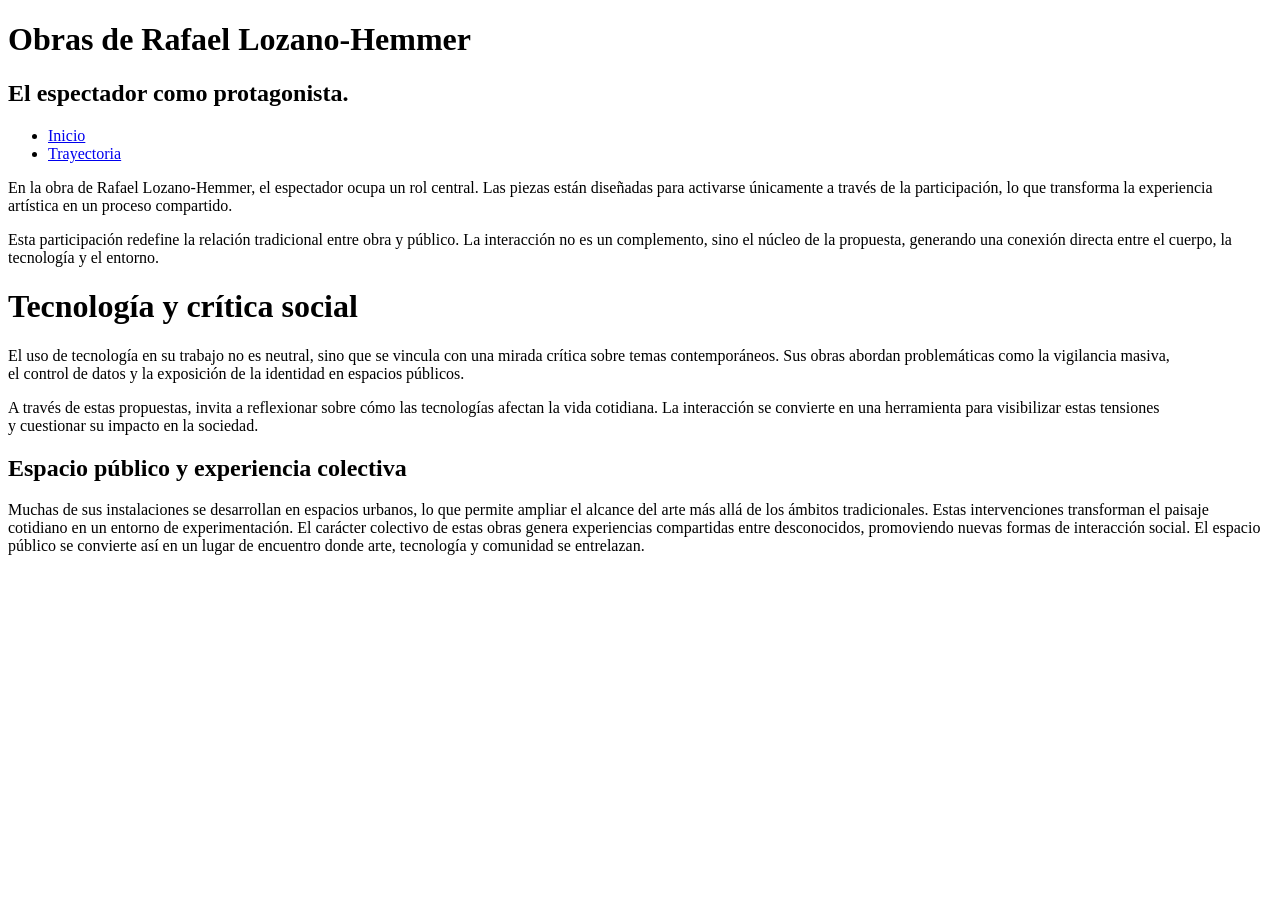
==== lozano-hemmer.obra.html @ c1cdf48c "agregue etiquetas semanticas" ====
<!DOCTYPE html> 
<html lang="es"> 
<head>
    <meta charset="UTF-8">
    <meta name="viewport" content="width=device-width, initial-scale=1.0">
    <title>Obras</title>
</head>
<body>
    <header>
        <h1>Obras de Rafael Lozano-Hemmer</h1>
        <h2>El espectador como protagonista.</h2>
    </header>
    <nav>
        <ul>
            <li><a href="index.html">Inicio</a></li>
            <li><a href="lozano-hemmer.trayectoria.html">Trayectoria</a></li>
        </ul>
    </nav>
    <p>En la obra de Rafael Lozano-Hemmer, el espectador ocupa un rol central.
   Las piezas están diseñadas para activarse únicamente a través de la participación,
   lo que transforma la experiencia <br>artística en un proceso compartido.</p>
   <p>Esta participación redefine la relación tradicional entre obra y público.
   La interacción no es un complemento, sino el núcleo de la propuesta,
   generando una conexión directa entre el cuerpo, la tecnología y el entorno.</p>

<h1>Tecnología y crítica social</h1>

<p>El uso de tecnología en su trabajo no es neutral, sino que se vincula con una mirada crítica sobre temas contemporáneos. Sus obras abordan problemáticas como la vigilancia masiva,<br>
    el control de datos y la exposición de la identidad en espacios públicos.</p>

<p>A través de estas propuestas, invita a reflexionar sobre cómo las tecnologías afectan la vida cotidiana. La interacción se convierte en una herramienta para visibilizar estas tensiones<br>
     y cuestionar su impacto en la sociedad.</p>

<h2>Espacio público y experiencia colectiva</h2>

Muchas de sus instalaciones se desarrollan en espacios urbanos, lo que permite ampliar el alcance del arte más allá de los ámbitos tradicionales. Estas intervenciones transforman el paisaje cotidiano en un entorno de experimentación.

El carácter colectivo de estas obras genera experiencias compartidas entre desconocidos, promoviendo nuevas formas de interacción social. El espacio público se convierte así en un lugar de encuentro donde arte, tecnología y comunidad se entrelazan.

</body>
</html>
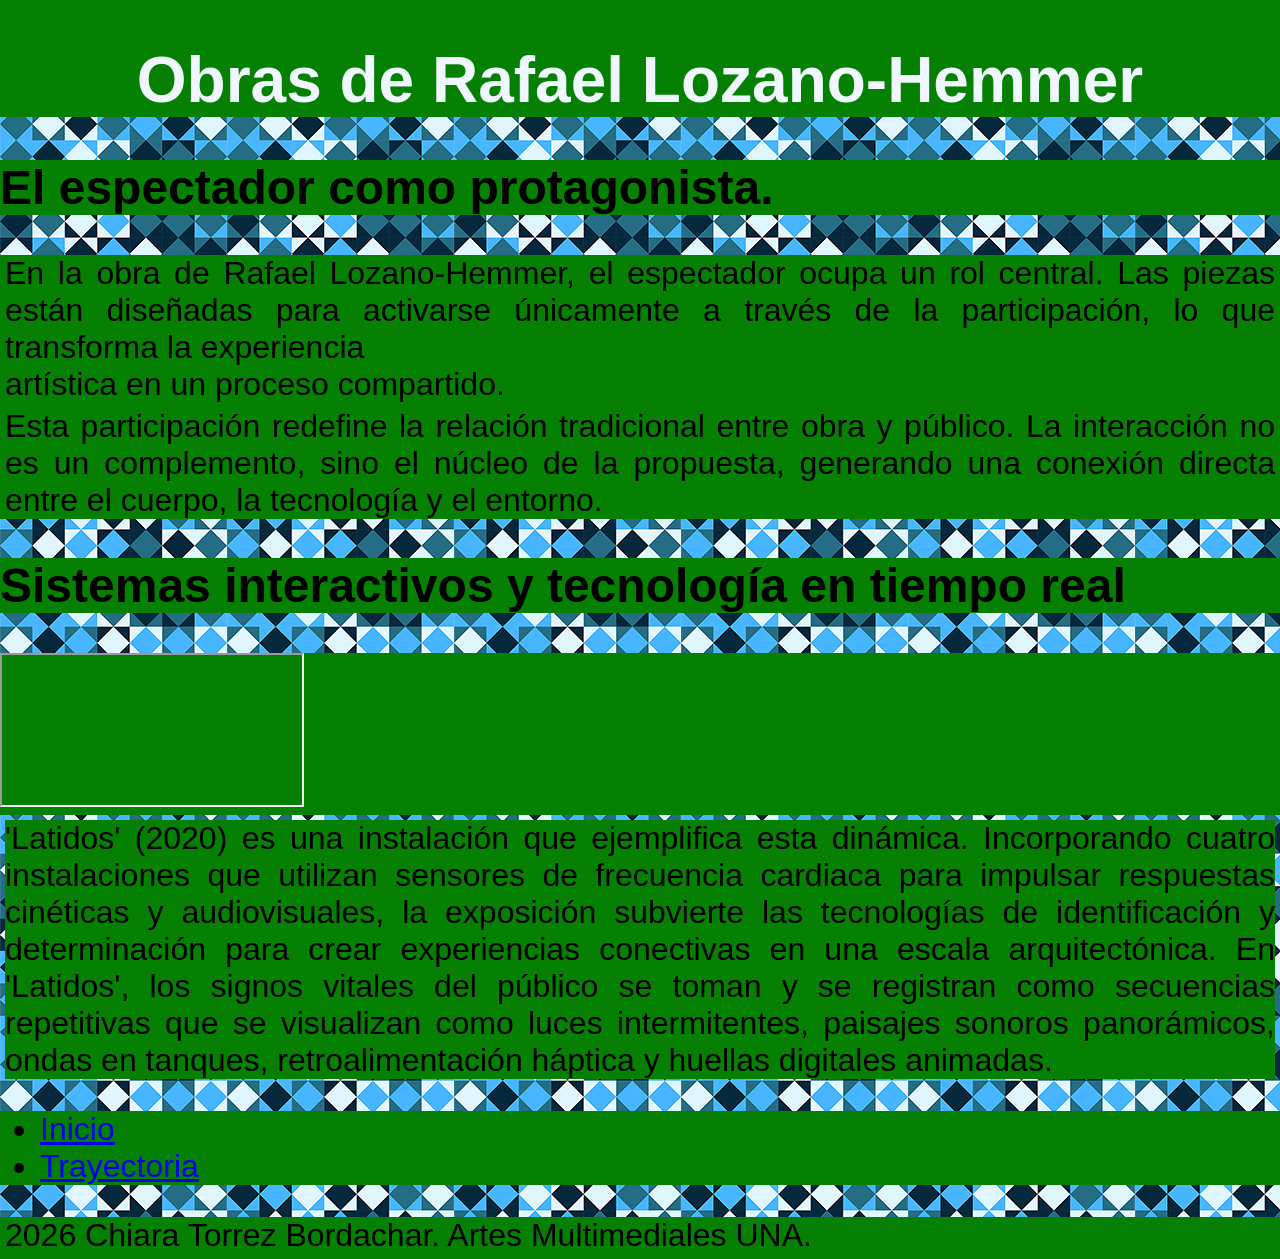
==== commit de187400: "cambie la fuente y termine de agregar el texto" ====
--- a/lozano-hemmer.obra.html
+++ b/lozano-hemmer.obra.html
@@ -4,38 +4,45 @@
     <meta charset="UTF-8">
     <meta name="viewport" content="width=device-width, initial-scale=1.0">
     <title>Obras</title>
+    <link rel="stylesheet" href="styles.css">
 </head>
 <body>
     <header>
         <h1>Obras de Rafael Lozano-Hemmer</h1>
-        <h2>El espectador como protagonista.</h2>
-    </header>
-    <nav>
-        <ul>
-            <li><a href="index.html">Inicio</a></li>
-            <li><a href="lozano-hemmer.trayectoria.html">Trayectoria</a></li>
-        </ul>
-    </nav>
-    <p>En la obra de Rafael Lozano-Hemmer, el espectador ocupa un rol central.
+     </header>
+
+<h2>El espectador como protagonista.</h2>
+ <main>
+<section>
+        <p>En la obra de Rafael Lozano-Hemmer, el espectador ocupa un rol central.
    Las piezas están diseñadas para activarse únicamente a través de la participación,
    lo que transforma la experiencia <br>artística en un proceso compartido.</p>
    <p>Esta participación redefine la relación tradicional entre obra y público.
    La interacción no es un complemento, sino el núcleo de la propuesta,
    generando una conexión directa entre el cuerpo, la tecnología y el entorno.</p>
+</section>
+ </main>
 
-<h1>Tecnología y crítica social</h1>
+<h2>Sistemas interactivos y tecnología en tiempo real</h2>
+  <section> 
+    <div class="contenedor-video">
+        <iframe src="https://www.youtube.com/embed/jTzojcaanDs" title="Charla TED " ></iframe>
+    </div>
+  </section>
+  <p>'Latidos' (2020) es una instalación que ejemplifica esta dinámica. 
+ Incorporando cuatro instalaciones que utilizan sensores de frecuencia cardiaca para impulsar respuestas cinéticas y audiovisuales,
+ la exposición subvierte las tecnologías de identificación y determinación para crear experiencias conectivas en una escala arquitectónica.
+ En 'Latidos', los signos vitales del público se toman y se registran como secuencias repetitivas que se visualizan como luces intermitentes,
+ paisajes sonoros panorámicos, ondas en tanques, retroalimentación háptica y huellas digitales animadas.</p>
 
-<p>El uso de tecnología en su trabajo no es neutral, sino que se vincula con una mirada crítica sobre temas contemporáneos. Sus obras abordan problemáticas como la vigilancia masiva,<br>
-    el control de datos y la exposición de la identidad en espacios públicos.</p>
-
-<p>A través de estas propuestas, invita a reflexionar sobre cómo las tecnologías afectan la vida cotidiana. La interacción se convierte en una herramienta para visibilizar estas tensiones<br>
-     y cuestionar su impacto en la sociedad.</p>
-
-<h2>Espacio público y experiencia colectiva</h2>
-
-Muchas de sus instalaciones se desarrollan en espacios urbanos, lo que permite ampliar el alcance del arte más allá de los ámbitos tradicionales. Estas intervenciones transforman el paisaje cotidiano en un entorno de experimentación.
-
-El carácter colectivo de estas obras genera experiencias compartidas entre desconocidos, promoviendo nuevas formas de interacción social. El espacio público se convierte así en un lugar de encuentro donde arte, tecnología y comunidad se entrelazan.
-
+<nav>
+        <ul>
+            <li><a href="index.html">Inicio</a></li>
+            <li><a href="lozano-hemmer.trayectoria.html">Trayectoria</a></li>
+        </ul>
+</nav>
+    <footer>
+        <p>2026  Chiara Torrez Bordachar. Artes Multimediales UNA.</p>
+    </footer>
 </body>
 </html>
--- a/styles.css
+++ b/styles.css
@@ -0,0 +1,22 @@
+* {
+body {
+    background-image: url('img/fondo.png'); 
+    background-repeat: repeat-x repeat-y ;
+    
+    
+    /* La fuente es Barlow  */
+    @import url('https://fonts.googleapis.com/css2?family=Barlow:ital,wght@0,400;0,700;1,400&display=swap' );
+    font-family: 'Barlow', sans-serif;
+    font-size: 32px; 
+    margin: 0;
+    padding: 0;
+};
+h1 {
+    text-align: center;
+    color:aliceblue
+}
+p {
+    text-align: justify;
+    margin: 5px;}
+    background-color: rgb(5, 128, 2);
+}
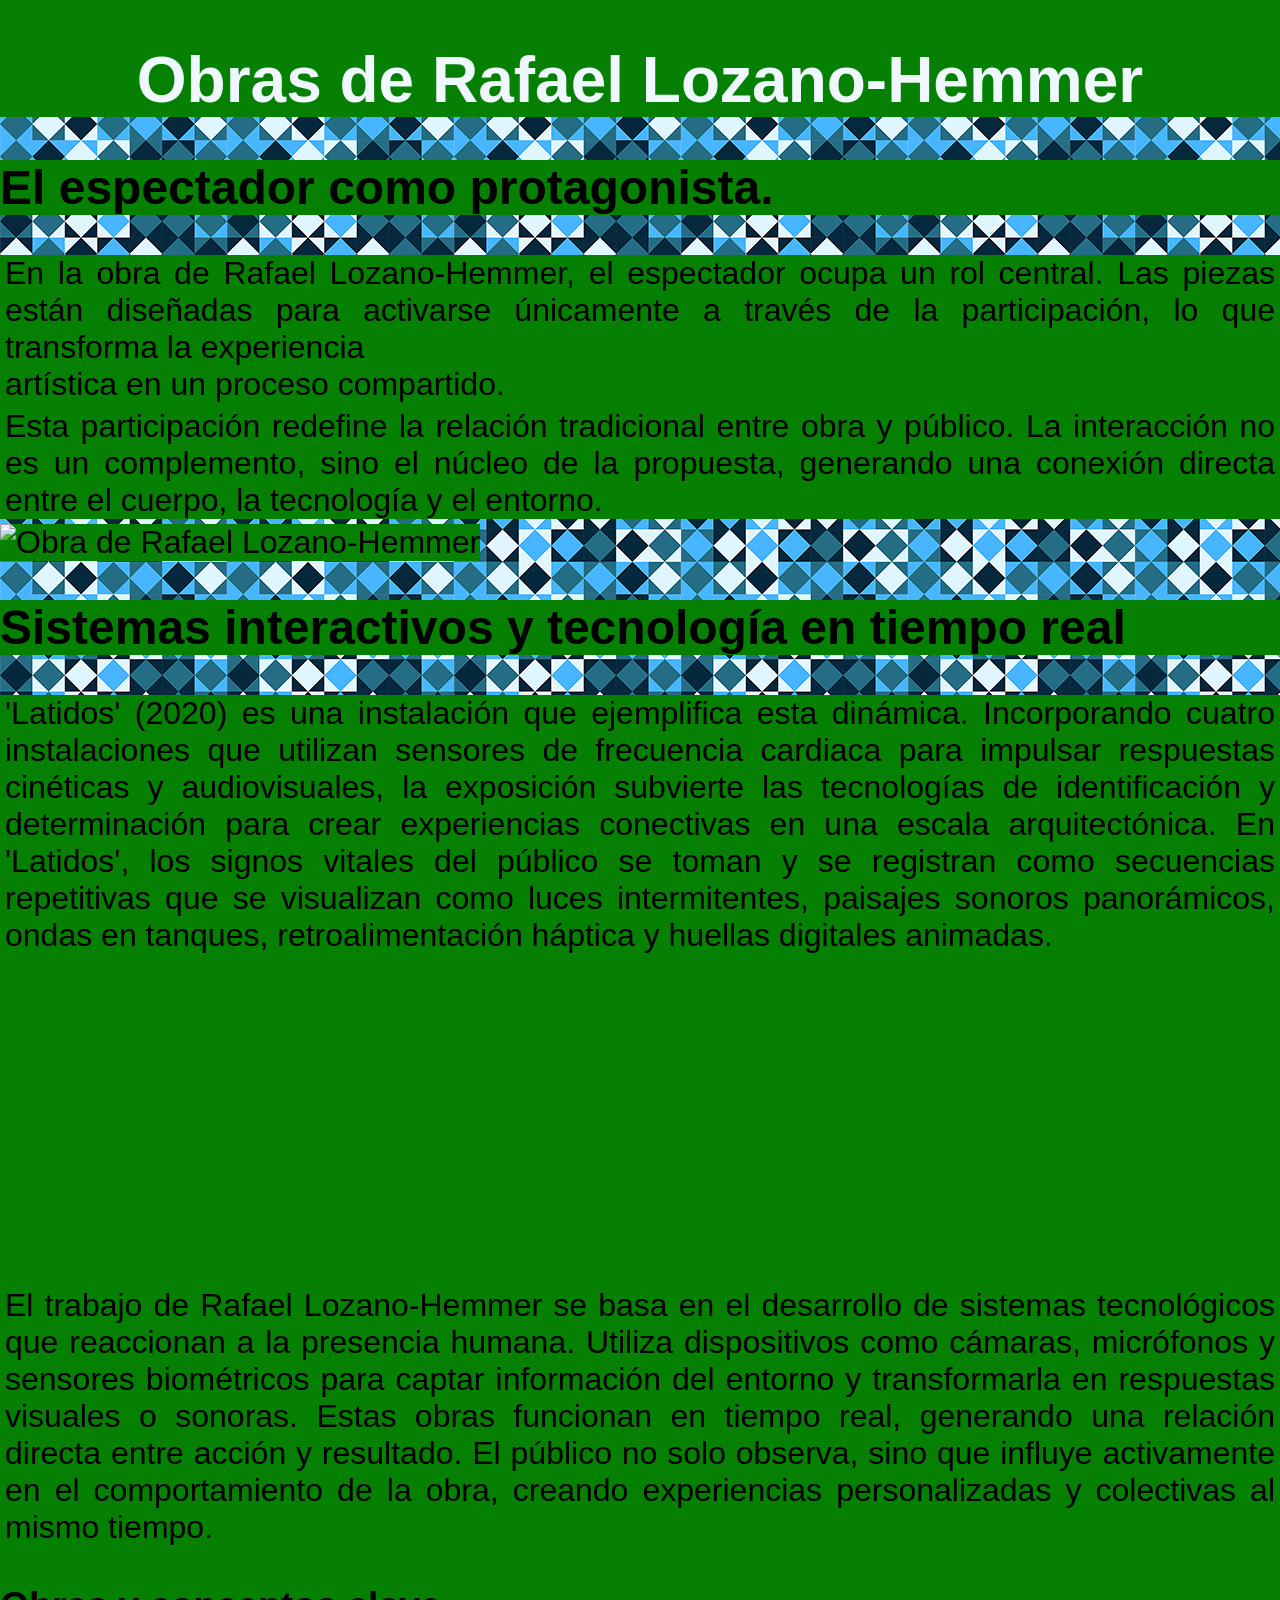
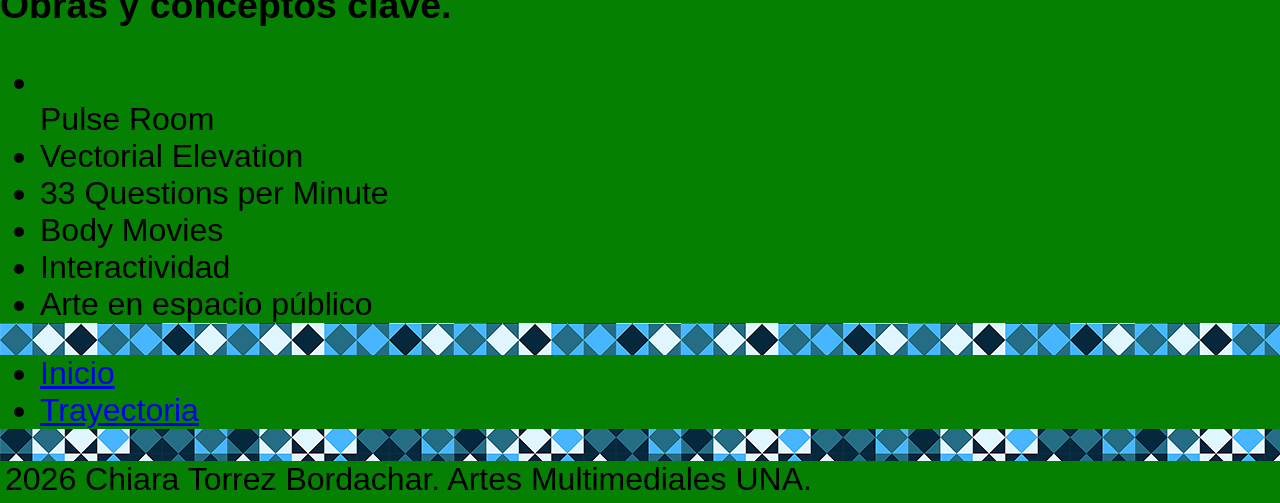
==== commit e87f4d4a: "hice unos cambiosss" ====
--- a/lozano-hemmer.obra.html
+++ b/lozano-hemmer.obra.html
@@ -2,7 +2,6 @@
 <html lang="es"> 
 <head>
     <meta charset="UTF-8">
-    <meta name="viewport" content="width=device-width, initial-scale=1.0">
     <title>Obras</title>
     <link rel="stylesheet" href="styles.css">
 </head>
@@ -22,19 +21,36 @@
    generando una conexión directa entre el cuerpo, la tecnología y el entorno.</p>
 </section>
  </main>
+ <img src="lozano-hemmer-3.jpg" alt="Obra de Rafael Lozano-Hemmer" width="400" height="300"></a>
 
 <h2>Sistemas interactivos y tecnología en tiempo real</h2>
   <section> 
-    <div class="contenedor-video">
-        <iframe src="https://www.youtube.com/embed/jTzojcaanDs" title="Charla TED " ></iframe>
-    </div>
-  </section>
-  <p>'Latidos' (2020) es una instalación que ejemplifica esta dinámica. 
+ <p>'Latidos' (2020) es una instalación que ejemplifica esta dinámica. 
  Incorporando cuatro instalaciones que utilizan sensores de frecuencia cardiaca para impulsar respuestas cinéticas y audiovisuales,
  la exposición subvierte las tecnologías de identificación y determinación para crear experiencias conectivas en una escala arquitectónica.
  En 'Latidos', los signos vitales del público se toman y se registran como secuencias repetitivas que se visualizan como luces intermitentes,
  paisajes sonoros panorámicos, ondas en tanques, retroalimentación háptica y huellas digitales animadas.</p>
+       <iframe width="560" height="315" src="https://www.youtube.com/embed/jTzojcaanDs?si=zpJ00FhvjYjTmqPq" title="YouTube video player" frameborder="0" allow="accelerometer; autoplay; clipboard-write; encrypted-media; gyroscope; picture-in-picture; web-share" referrerpolicy="strict-origin-when-cross-origin" allowfullscreen></iframe>
 
+<p> El trabajo de Rafael Lozano-Hemmer se basa en el desarrollo de sistemas tecnológicos que reaccionan a la presencia humana. Utiliza dispositivos como cámaras, micrófonos y sensores biométricos para captar información del entorno y transformarla en respuestas visuales o sonoras.
+
+Estas obras funcionan en tiempo real, generando una relación directa entre acción y resultado. El público no solo observa, sino que influye activamente en el comportamiento de la obra, creando experiencias personalizadas y colectivas al mismo tiempo.
+</p>
+<h3> Obras y conceptos clave.</h3>
+<ul>
+    <li></li>Pulse Room</li>
+    <li>Vectorial Elevation</li>
+    <li>33 Questions per Minute</li>
+    <li>Body Movies</li>
+    <li>Interactividad</li>
+    <li>Arte en espacio público</li>
+</ul>
+
+</ul>
+
+
+  </section>
+ 
 <nav>
         <ul>
             <li><a href="index.html">Inicio</a></li>
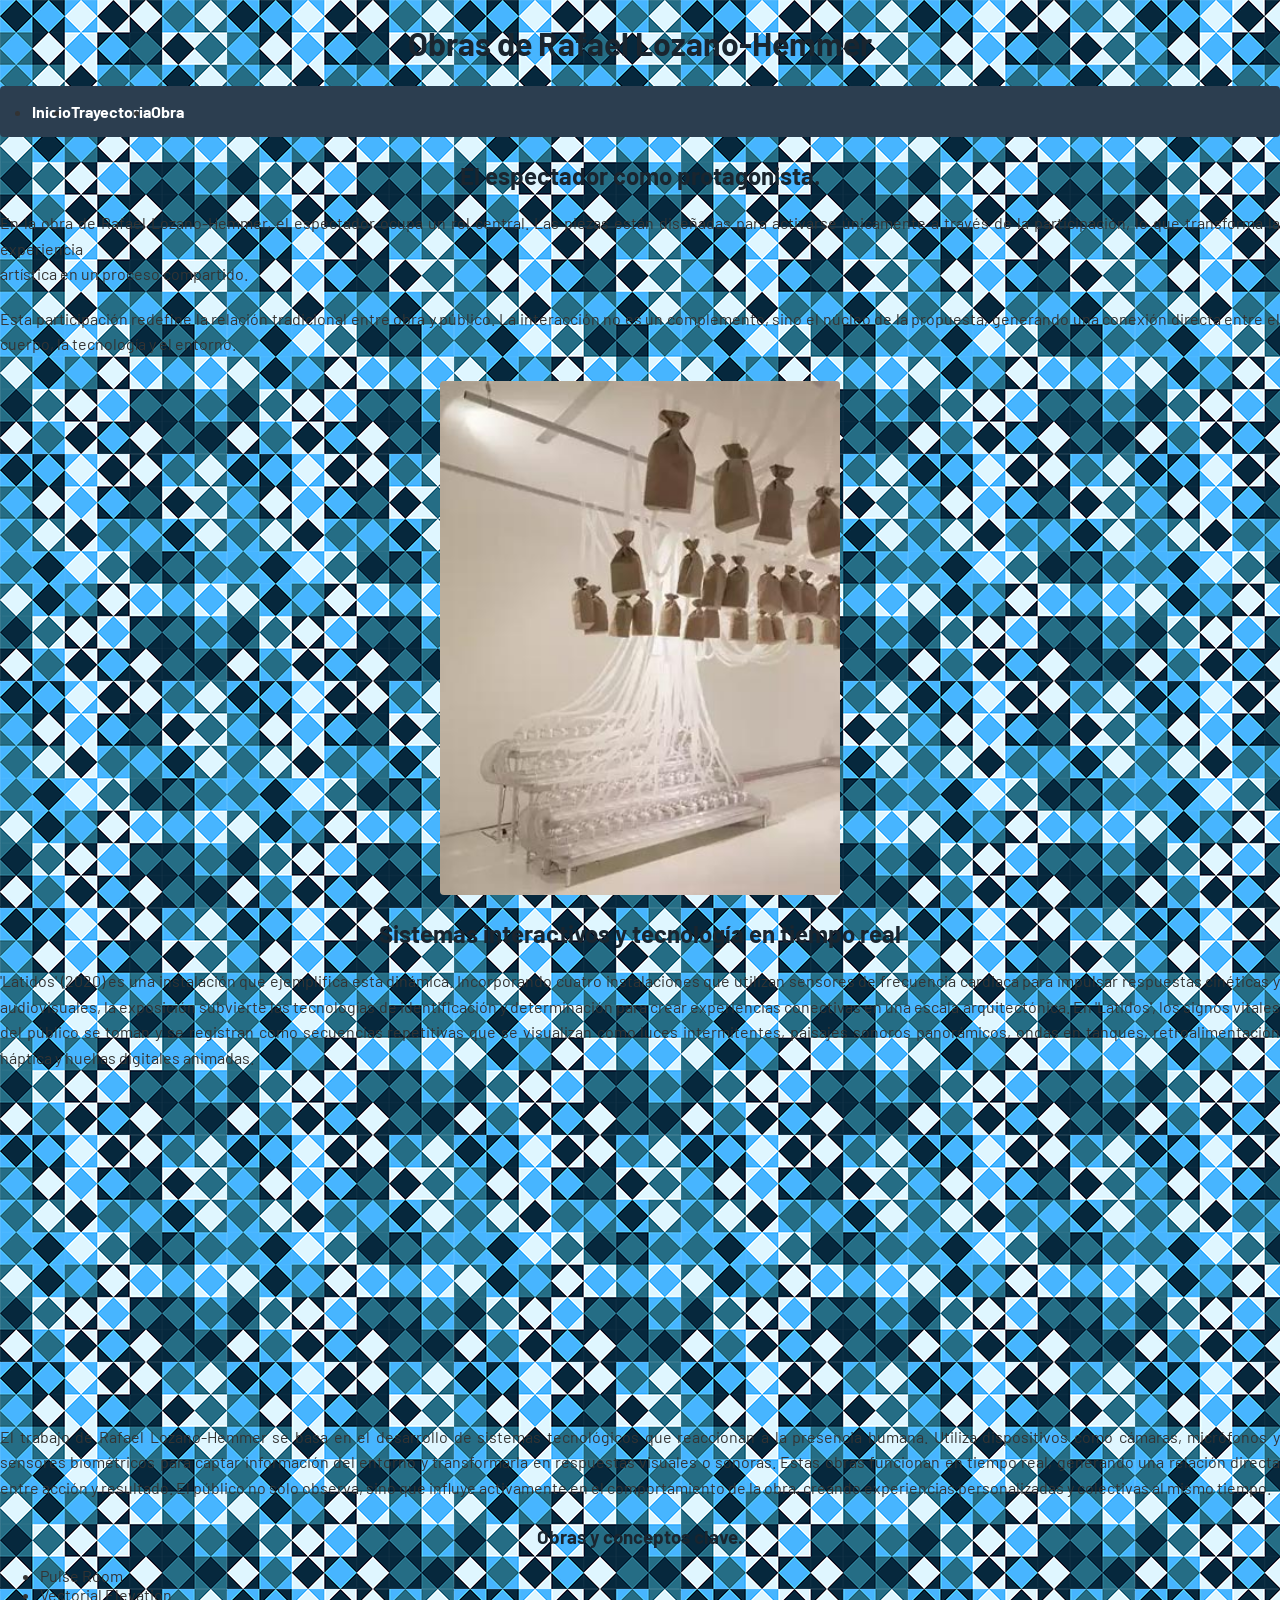
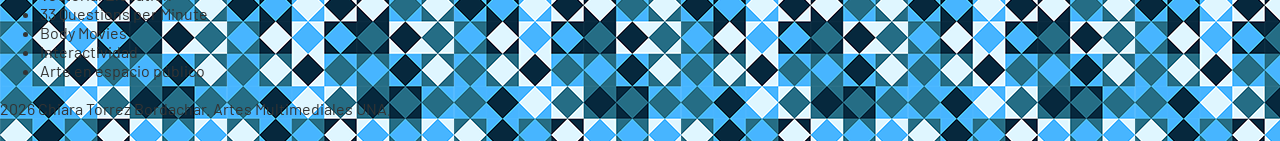
==== commit ac9c9c8f: "hice cambios no tenia la carpeta de las imagenes en la misma carpeta del codigo" ====
--- a/lozano-hemmer.obra.html
+++ b/lozano-hemmer.obra.html
@@ -2,16 +2,24 @@
 <html lang="es"> 
 <head>
     <meta charset="UTF-8">
+        <meta name="viewport" content="width=device-width, initial-scale=1.0">
     <title>Obras</title>
     <link rel="stylesheet" href="styles.css">
 </head>
 <body>
-    <header>
+
+    <header> 
         <h1>Obras de Rafael Lozano-Hemmer</h1>
      </header>
-
+<nav>
+        <ul>
+            <li><a href="index.html">Inicio</a></li>
+            <li><a href="lozano-hemmer.trayectoria.html">Trayectoria</a></li>
+            <li><a href="lozano-hemmer.obra.html">Obra</a></li>
+        </ul>
+</nav>
 <h2>El espectador como protagonista.</h2>
- <main>
+<main>
 <section>
         <p>En la obra de Rafael Lozano-Hemmer, el espectador ocupa un rol central.
    Las piezas están diseñadas para activarse únicamente a través de la participación,
@@ -19,9 +27,9 @@
    <p>Esta participación redefine la relación tradicional entre obra y público.
    La interacción no es un complemento, sino el núcleo de la propuesta,
    generando una conexión directa entre el cuerpo, la tecnología y el entorno.</p>
+   <img src="img/lozano-hemmer-3.jpg" alt="Obra de Rafael Lozano-Hemmer" width="400" height="300">
 </section>
- </main>
- <img src="lozano-hemmer-3.jpg" alt="Obra de Rafael Lozano-Hemmer" width="400" height="300"></a>
+
 
 <h2>Sistemas interactivos y tecnología en tiempo real</h2>
   <section> 
@@ -35,10 +43,11 @@
 <p> El trabajo de Rafael Lozano-Hemmer se basa en el desarrollo de sistemas tecnológicos que reaccionan a la presencia humana. Utiliza dispositivos como cámaras, micrófonos y sensores biométricos para captar información del entorno y transformarla en respuestas visuales o sonoras.
 
 Estas obras funcionan en tiempo real, generando una relación directa entre acción y resultado. El público no solo observa, sino que influye activamente en el comportamiento de la obra, creando experiencias personalizadas y colectivas al mismo tiempo.
-</p>
+</p> 
+</main>
 <h3> Obras y conceptos clave.</h3>
 <ul>
-    <li></li>Pulse Room</li>
+    <li>Pulse Room</li>
     <li>Vectorial Elevation</li>
     <li>33 Questions per Minute</li>
     <li>Body Movies</li>
@@ -51,12 +60,7 @@
 
   </section>
  
-<nav>
-        <ul>
-            <li><a href="index.html">Inicio</a></li>
-            <li><a href="lozano-hemmer.trayectoria.html">Trayectoria</a></li>
-        </ul>
-</nav>
+
     <footer>
         <p>2026  Chiara Torrez Bordachar. Artes Multimediales UNA.</p>
     </footer>
--- a/styles.css
+++ b/styles.css
@@ -1,22 +1,102 @@
-* {
+@import url('https://fonts.googleapis.com/css2?family=Barlow:ital,wght@0,400;0,700;1,400&display=swap');
+
+/* 1. Configuración General del Sitio */
 body {
     background-image: url('img/fondo.png'); 
-    background-repeat: repeat-x repeat-y ;
-    
-    
-    /* La fuente es Barlow  */
-    @import url('https://fonts.googleapis.com/css2?family=Barlow:ital,wght@0,400;0,700;1,400&display=swap' );
+    background-repeat: repeat; /* Se repite en mosaico para cubrir toda la pantalla */
     font-family: 'Barlow', sans-serif;
-    font-size: 32px; 
+    font-size: 16px; /* Bajamos de 32px a 16px para que el texto sea legible. 1rem = 16px */
     margin: 0;
     padding: 0;
-};
-h1 {
-    text-align: center;
-    color:aliceblue
+    color: #333333;
 }
+
+/* 2. Requisito: Contenedor Principal (Ancho máximo en px y ancho en %) */
+.contenedor-sitio {
+    max-width: 1000px;
+    width: 90%; 
+    margin: 2rem auto; /
+    background-color: rgba(255, 255, 255, 0.95); 
+    padding: 2rem;
+   }
+
+/* 3. Títulos y Textos */
+h1, h2, h3 {
+    color: #1a252f;
+    text-align: center; /* Centra los títulos */
+    margin-top: 1.5rem;
+}
+
 p {
-    text-align: justify;
-    margin: 5px;}
-    background-color: rgb(5, 128, 2);
+    text-align: justify; 
+    line-height: 1.6;    
+    margin-bottom: 1.2rem; 
 }
+
+/* 4. Menú de Navegación Horizontal con puntitos */
+nav ul {
+    list-style: disc; 
+    padding-left: 2rem; 
+    margin: 1.5rem 0;
+    display: flex; 
+    background-color: #2c3e50;
+    border-radius: 4px;
+}
+
+nav li {
+        text-align: center;
+}
+
+nav a {
+    display: block;
+    padding: 1rem 0;
+    color: #ffffff;
+    text-decoration: none;
+    font-weight: 700;
+}
+
+nav a:hover {
+    background-color: #34495e;
+    color: #f1c40f;
+}
+
+/* 5. Lista de conceptos internos (Obras clave) */
+.lista-conceptos {
+    list-style: square;
+    padding-left: 2rem;
+    font-size: 1.1rem;
+}
+
+/* 6. Maquetación del Video Responsive (16:9) */
+.contenedor-video {
+    position: relative;
+    padding-bottom: 56.25%; 
+    height: 0;
+    margin: 2rem 0;
+}
+
+.contenedor-video iframe {
+    position: absolute;
+    top: 0;
+    left: 0;
+    width: 100%;
+    height: 100%;
+    border: none;
+}
+
+/* 7. Ajuste de Imágenes */
+img {
+    display: block;
+    max-width: 100%; /* Evita que las fotos se salgan de la pantalla en celulares */
+    height: auto;
+    margin: 1.5rem auto; /* Centra las imágenes */
+    border-radius: 4px;
+}
+
+/* Contenedor flexible para la galería de trayectoria */
+.galeria-trayectoria {
+    display: flex;
+    flex-wrap: wrap;
+    gap: 1rem;
+    justify-content: center;
+}
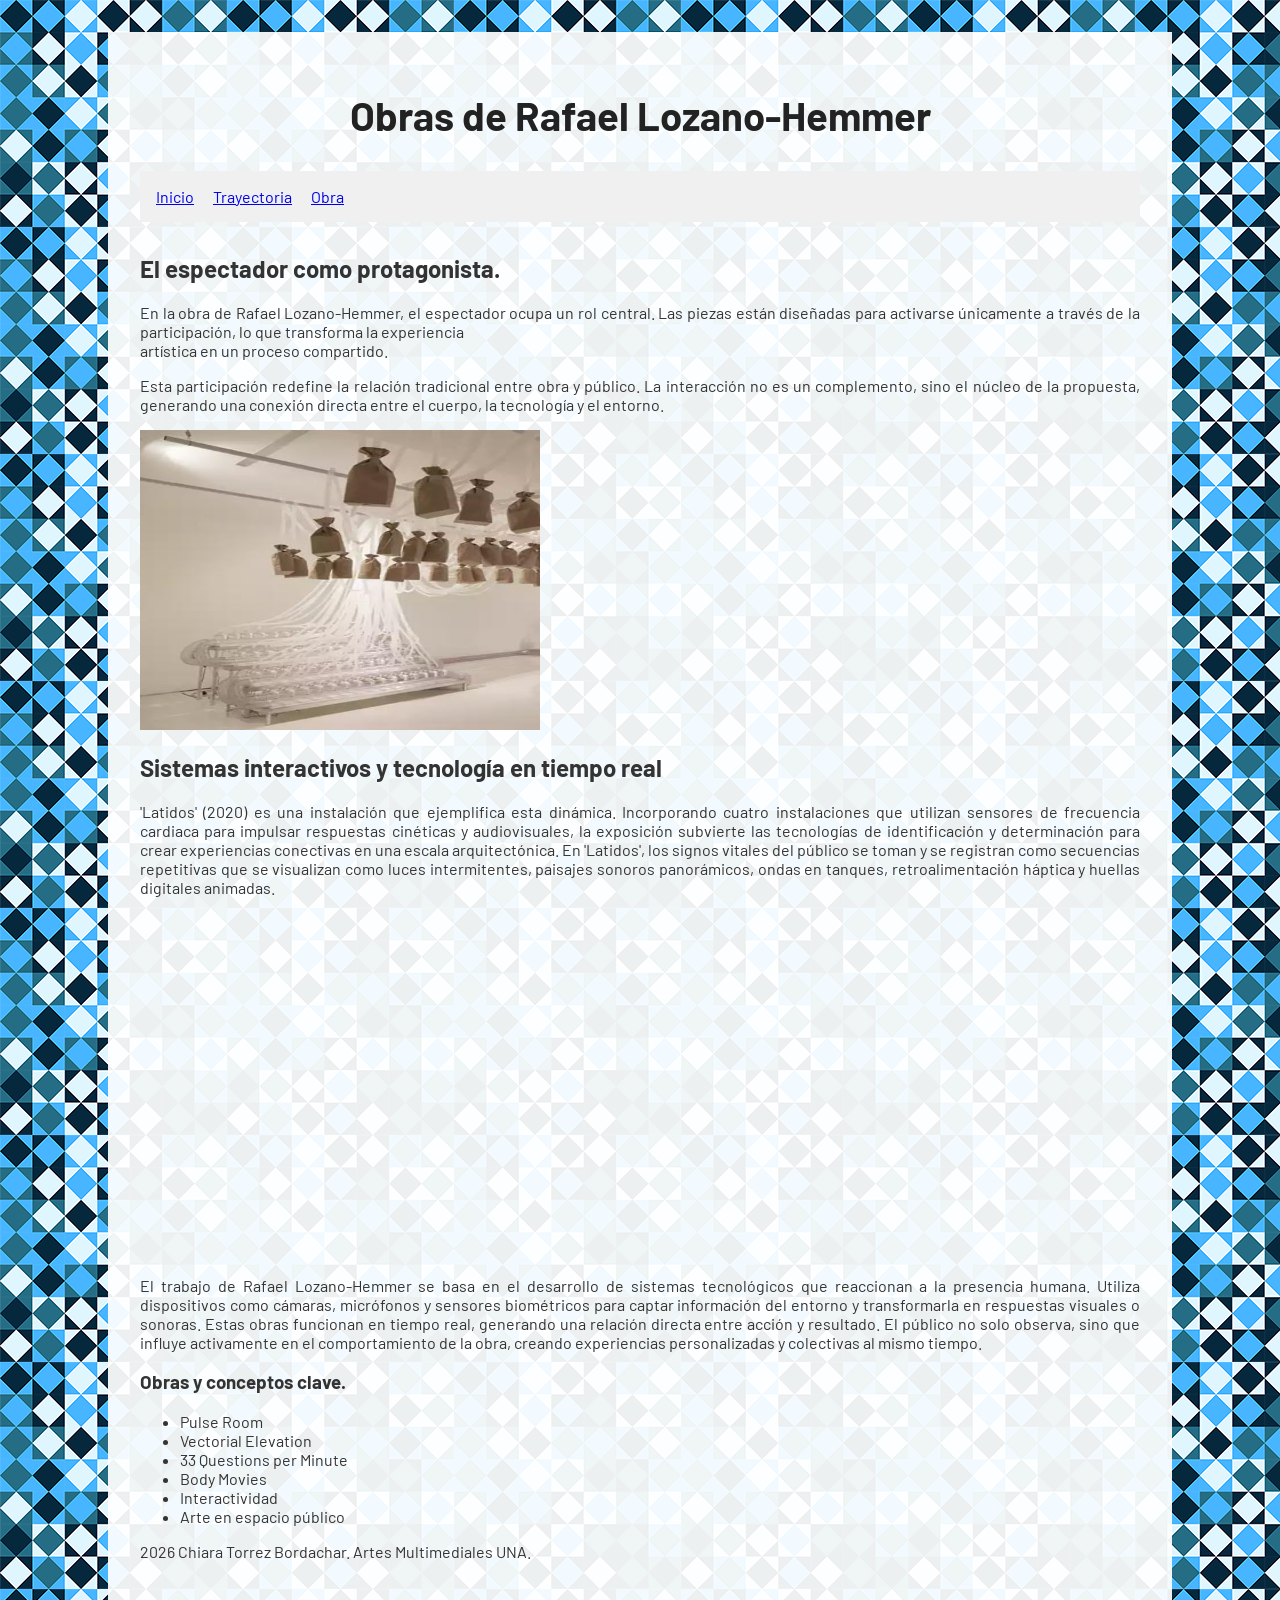
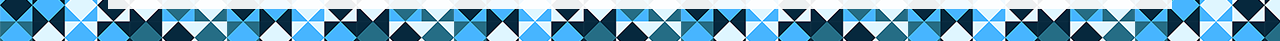
==== commit f2efc2e3: "ultimos toques en css padding y estilos" ====
--- a/lozano-hemmer.obra.html
+++ b/lozano-hemmer.obra.html
@@ -2,15 +2,17 @@
 <html lang="es"> 
 <head>
     <meta charset="UTF-8">
-        <meta name="viewport" content="width=device-width, initial-scale=1.0">
+    <meta name="viewport" content="width=device-width, initial-scale=1.0">
     <title>Obras</title>
     <link rel="stylesheet" href="styles.css">
 </head>
 <body>
+    <div class="contenedor-sitio">
 
-    <header> 
+<header> 
         <h1>Obras de Rafael Lozano-Hemmer</h1>
-     </header>
+</header>
+      <!-- MENÚ DE NAVEGACIÓN -->
 <nav>
         <ul>
             <li><a href="index.html">Inicio</a></li>
@@ -19,6 +21,7 @@
         </ul>
 </nav>
 <h2>El espectador como protagonista.</h2>
+<!-- CONTENIDO PRINCIPAL -->
 <main>
 <section>
         <p>En la obra de Rafael Lozano-Hemmer, el espectador ocupa un rol central.
@@ -30,22 +33,28 @@
    <img src="img/lozano-hemmer-3.jpg" alt="Obra de Rafael Lozano-Hemmer" width="400" height="300">
 </section>
 
-
+ <section> 
 <h2>Sistemas interactivos y tecnología en tiempo real</h2>
-  <section> 
+ 
  <p>'Latidos' (2020) es una instalación que ejemplifica esta dinámica. 
  Incorporando cuatro instalaciones que utilizan sensores de frecuencia cardiaca para impulsar respuestas cinéticas y audiovisuales,
  la exposición subvierte las tecnologías de identificación y determinación para crear experiencias conectivas en una escala arquitectónica.
  En 'Latidos', los signos vitales del público se toman y se registran como secuencias repetitivas que se visualizan como luces intermitentes,
  paisajes sonoros panorámicos, ondas en tanques, retroalimentación háptica y huellas digitales animadas.</p>
-       <iframe width="560" height="315" src="https://www.youtube.com/embed/jTzojcaanDs?si=zpJ00FhvjYjTmqPq" title="YouTube video player" frameborder="0" allow="accelerometer; autoplay; clipboard-write; encrypted-media; gyroscope; picture-in-picture; web-share" referrerpolicy="strict-origin-when-cross-origin" allowfullscreen></iframe>
+ 
+ <div class="contenedor-video">
+     <iframe width="560" height="315" src="https://www.youtube.com/embed/jTzojcaanDs?si=zpJ00FhvjYjTmqPq" title="YouTube video player" frameborder="0" allow="accelerometer; autoplay; clipboard-write; encrypted-media; gyroscope; picture-in-picture; web-share" referrerpolicy="strict-origin-when-cross-origin" allowfullscreen></iframe>
+
+</div>
 
 <p> El trabajo de Rafael Lozano-Hemmer se basa en el desarrollo de sistemas tecnológicos que reaccionan a la presencia humana. Utiliza dispositivos como cámaras, micrófonos y sensores biométricos para captar información del entorno y transformarla en respuestas visuales o sonoras.
 
 Estas obras funcionan en tiempo real, generando una relación directa entre acción y resultado. El público no solo observa, sino que influye activamente en el comportamiento de la obra, creando experiencias personalizadas y colectivas al mismo tiempo.
 </p> 
-</main>
+</section>
+
 <h3> Obras y conceptos clave.</h3>
+
 <ul>
     <li>Pulse Room</li>
     <li>Vectorial Elevation</li>
@@ -53,13 +62,9 @@
     <li>Body Movies</li>
     <li>Interactividad</li>
     <li>Arte en espacio público</li>
-</ul>
-
-</ul>
-
 
   </section>
- 
+ </main>
 
     <footer>
         <p>2026  Chiara Torrez Bordachar. Artes Multimediales UNA.</p>
--- a/styles.css
+++ b/styles.css
@@ -5,98 +5,62 @@
     background-image: url('img/fondo.png'); 
     background-repeat: repeat; /* Se repite en mosaico para cubrir toda la pantalla */
     font-family: 'Barlow', sans-serif;
-    font-size: 16px; /* Bajamos de 32px a 16px para que el texto sea legible. 1rem = 16px */
+    font-size: 16px;
     margin: 0;
     padding: 0;
     color: #333333;
 }
-
-/* 2. Requisito: Contenedor Principal (Ancho máximo en px y ancho en %) */
+/* 2. Caja translúcida para que el texto sea legible */
 .contenedor-sitio {
     max-width: 1000px;
     width: 90%; 
-    margin: 2rem auto; /
-    background-color: rgba(255, 255, 255, 0.95); 
+    margin: 2rem auto; 
+    background-color: rgba(255, 255, 255, 0.93); /* Blanco traslúcido */
     padding: 2rem;
-   }
-
-/* 3. Títulos y Textos */
-h1, h2, h3 {
-    color: #1a252f;
-    text-align: center; /* Centra los títulos */
-    margin-top: 1.5rem;
+}
+/* 3. Estilos para el encabezado */
+header {
+    text-align: center;
+    margin-bottom: 2rem;
+}
+header h1 {
+    font-size: 2.5rem;
+    color: #222222;
+}   
+/* 4. Estilos para el menú de navegación */
+nav { 
+    background-color: #f0f0f0;
+    padding: 1rem;
+    margin-bottom: 2rem;
+}
+nav ul {
+    list-style: none;
+    padding: 0;
+    margin: 0;
+}
+nav li {
+    display: inline;
+    margin-right: 1rem; 
+}
+p {
+  color:black
+    line-height: 1.6;
+    margin-bottom: 1rem;
+    text-align: justify;
 }
 
-p {
-    text-align: justify; 
-    line-height: 1.6;    
-    margin-bottom: 1.2rem; 
+/* 5. La caja contenedora del video */
+.contenedor-video {
+    max-width: 560px;     
+    width: 100%;         
+    margin: 2rem auto;    
 }
 
-/* 4. Menú de Navegación Horizontal con puntitos */
-nav ul {
-    list-style: disc; 
-    padding-left: 2rem; 
-    margin: 1.5rem 0;
-    display: flex; 
-    background-color: #2c3e50;
-    border-radius: 4px;
-}
-
-nav li {
-        text-align: center;
-}
-
-nav a {
-    display: block;
-    padding: 1rem 0;
-    color: #ffffff;
-    text-decoration: none;
-    font-weight: 700;
-}
-
-nav a:hover {
-    background-color: #34495e;
-    color: #f1c40f;
-}
-
-/* 5. Lista de conceptos internos (Obras clave) */
-.lista-conceptos {
-    list-style: square;
-    padding-left: 2rem;
-    font-size: 1.1rem;
-}
-
-/* 6. Maquetación del Video Responsive (16:9) */
-.contenedor-video {
-    position: relative;
-    padding-bottom: 56.25%; 
-    height: 0;
-    margin: 2rem 0;
-}
-
+/* 6. El video  adentro de la caja */
 .contenedor-video iframe {
-    position: absolute;
-    top: 0;
-    left: 0;
-    width: 100%;
-    height: 100%;
-    border: none;
-}
-
-/* 7. Ajuste de Imágenes */
-img {
-    display: block;
-    max-width: 100%; /* Evita que las fotos se salgan de la pantalla en celulares */
-    height: auto;
-    margin: 1.5rem auto; /* Centra las imágenes */
-    border-radius: 4px;
-}
-
-/* Contenedor flexible para la galería de trayectoria */
-.galeria-trayectoria {
-    display: flex;
-    flex-wrap: wrap;
-    gap: 1rem;
-    justify-content: center;
+    display: block;       
+    width: 100%;         
+    height: 315px;     
+    border: none;         
+    border-radius: 4px;   
 }
